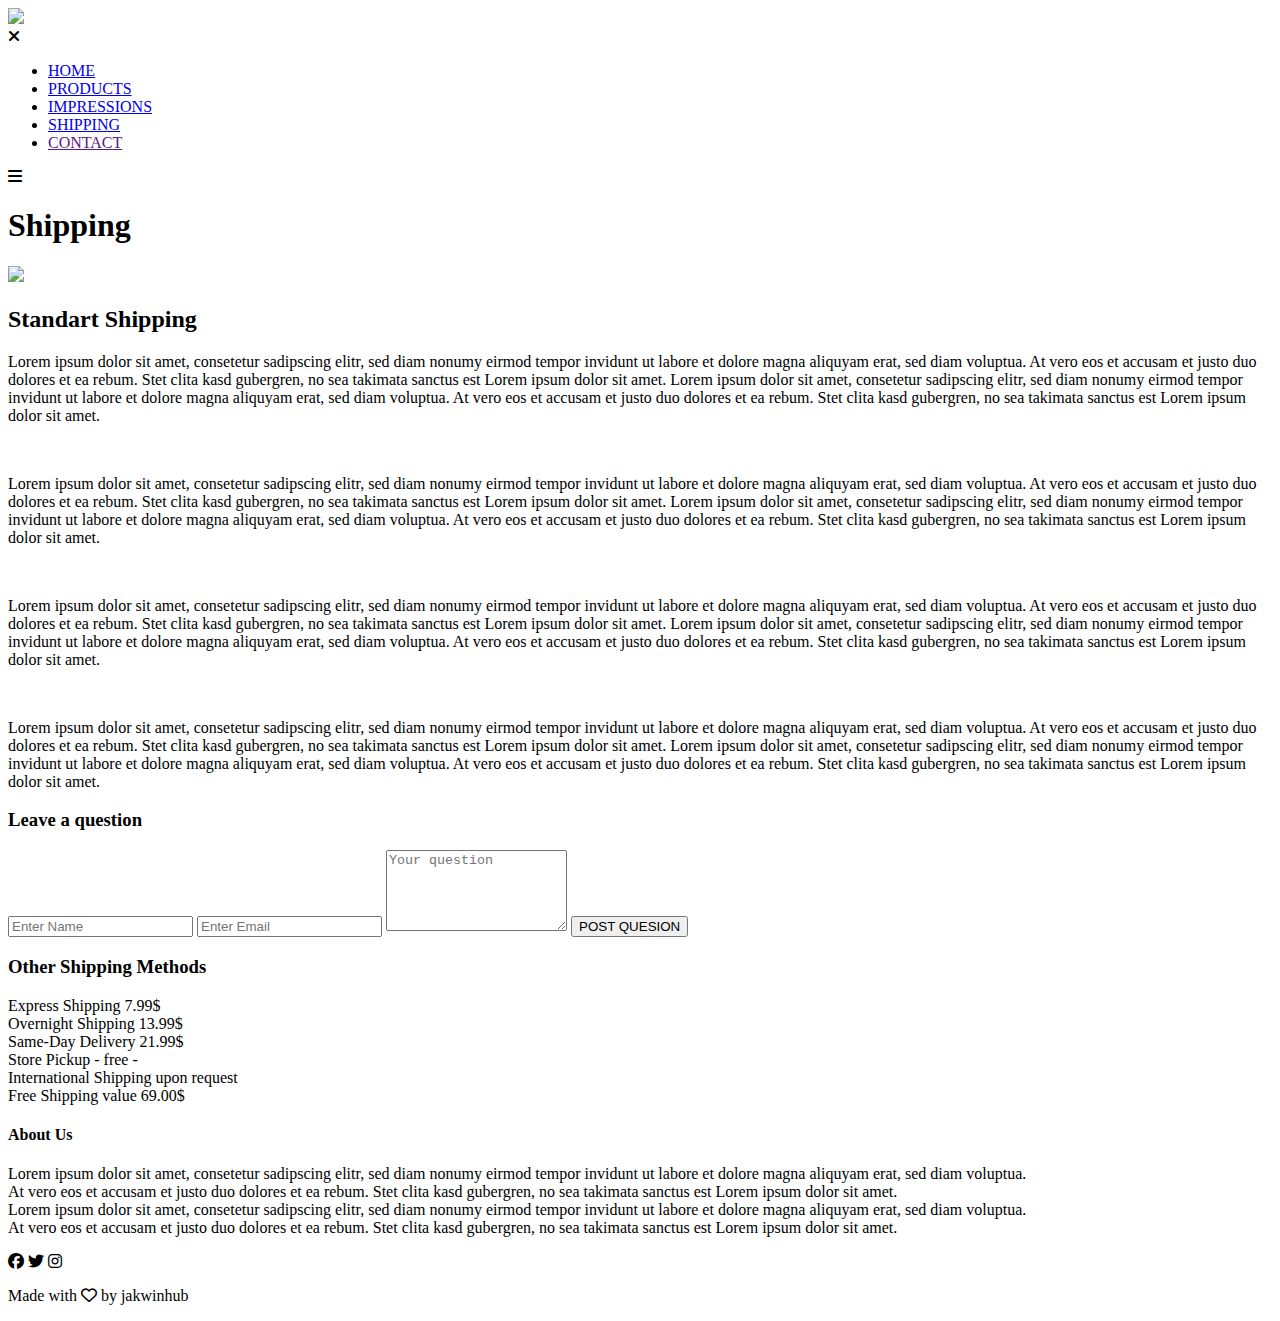
==== webshop-website/shipping.html @ 315cf11f "Add Shipping page" ====
<!DOCTYPE html>
<html>
<head>
    <meta name="viewport" content="with=device-width, initial-scale=1.0">
    <title>Webshop Website Design</title>
    <link rel="stylesheet" href="style.css">
    <link rel="preconnect" href="https://fonts.googleapis.com">
    <link rel="preconnect" href="https://fonts.gstatic.com" crossorigin>
    <link href="https://fonts.googleapis.com/css2?family=Poppins:wght@100;200;300;400;600;700&display=swap" rel="stylesheet">
    <link rel="stylesheet" href="https://cdnjs.cloudflare.com/ajax/libs/font-awesome/6.4.0/css/all.min.css"></head>
<body>
    <section class="sub-header">
        <nav>
            <a href="index.html"><img src="images/logo.png"></a>
                <div class="nav-links" id="navLinks">
                    <i class="fa fa-times" onclick="hideMenu()"></i>
                    <ul>
                        <li><a href="index.html">HOME</a></li>
                        <li><a href="products.html">PRODUCTS</a></li>
                        <li><a href="impressions.html">IMPRESSIONS</a></li>
                        <li><a href="shipping.html">SHIPPING</a></li>
                        <li><a href="">CONTACT</a></li>
                    </ul>
                </div>
                <i class="fa fa-bars" onclick="showMenu()"></i>
        </nav>
    <h1>Shipping</h1>
    
    </section>

<!------ Shipping content ------>
<section class="shipping content">
    <div class="row">
        <div class="shipping-left">
            <img src="images/parcels.jpg">
            <h2>Standart Shipping</h2>
            <p>Lorem ipsum dolor sit amet, consetetur sadipscing elitr, sed diam nonumy eirmod tempor invidunt ut labore et dolore magna aliquyam erat, sed diam voluptua. At vero eos et accusam et justo duo dolores et ea rebum. Stet clita kasd gubergren, no sea takimata sanctus est Lorem ipsum dolor sit amet. Lorem ipsum dolor sit amet, consetetur sadipscing elitr, sed diam nonumy eirmod tempor invidunt ut labore et dolore magna aliquyam erat, sed diam voluptua. At vero eos et accusam et justo duo dolores et ea rebum. Stet clita kasd gubergren, no sea takimata sanctus est Lorem ipsum dolor sit amet.</p>
            <br>
            <p>Lorem ipsum dolor sit amet, consetetur sadipscing elitr, sed diam nonumy eirmod tempor invidunt ut labore et dolore magna aliquyam erat, sed diam voluptua. At vero eos et accusam et justo duo dolores et ea rebum. Stet clita kasd gubergren, no sea takimata sanctus est Lorem ipsum dolor sit amet. Lorem ipsum dolor sit amet, consetetur sadipscing elitr, sed diam nonumy eirmod tempor invidunt ut labore et dolore magna aliquyam erat, sed diam voluptua. At vero eos et accusam et justo duo dolores et ea rebum. Stet clita kasd gubergren, no sea takimata sanctus est Lorem ipsum dolor sit amet.</p>
            <br>
            <p>Lorem ipsum dolor sit amet, consetetur sadipscing elitr, sed diam nonumy eirmod tempor invidunt ut labore et dolore magna aliquyam erat, sed diam voluptua. At vero eos et accusam et justo duo dolores et ea rebum. Stet clita kasd gubergren, no sea takimata sanctus est Lorem ipsum dolor sit amet. Lorem ipsum dolor sit amet, consetetur sadipscing elitr, sed diam nonumy eirmod tempor invidunt ut labore et dolore magna aliquyam erat, sed diam voluptua. At vero eos et accusam et justo duo dolores et ea rebum. Stet clita kasd gubergren, no sea takimata sanctus est Lorem ipsum dolor sit amet.</p>
            <br>
            <p>Lorem ipsum dolor sit amet, consetetur sadipscing elitr, sed diam nonumy eirmod tempor invidunt ut labore et dolore magna aliquyam erat, sed diam voluptua. At vero eos et accusam et justo duo dolores et ea rebum. Stet clita kasd gubergren, no sea takimata sanctus est Lorem ipsum dolor sit amet. Lorem ipsum dolor sit amet, consetetur sadipscing elitr, sed diam nonumy eirmod tempor invidunt ut labore et dolore magna aliquyam erat, sed diam voluptua. At vero eos et accusam et justo duo dolores et ea rebum. Stet clita kasd gubergren, no sea takimata sanctus est Lorem ipsum dolor sit amet.</p>
        
            <div class="faq-box">
                <h3>Leave a question</h3>
                <form class="faq-form">
                    <input type="text" placeholder="Enter Name">
                    <input type="email" placeholder="Enter Email">
                    <textarea rows="5" placeholder="Your question"></textarea>
                    <button type="submit" class="hero-btn red-btn">POST QUESION</button>
                </form>
            </div>
        
        </div>
        <div class="shipping-right">
            <h3>Other Shipping Methods</h3>
            <div>
                <span>Express Shipping</span>
                <span>7.99$</span>
            </div>
            <div>
                <span>Overnight Shipping</span>
                <span>13.99$</span>
            </div>
            <div>
                <span>Same-Day Delivery</span>
                <span>21.99$</span>
            </div>
            <div>
                <span>Store Pickup</span>
                <span>- free -</span>
            </div>
            <div>
                <span>International Shipping</span>
                <span>upon request</span>
            </div>
            <div>
                <span>Free Shipping</span>
                <span>value 69.00$</span>
            </div>
        </div>
    </div>
</section>


<!------ Footer ------>

<section class="footer">
    <h4>About Us</h4>
    <p>Lorem ipsum dolor sit amet, consetetur sadipscing elitr, sed diam nonumy eirmod tempor invidunt ut labore et dolore magna aliquyam erat, sed diam voluptua. <br> At vero eos et accusam et justo duo dolores et ea rebum. Stet clita kasd gubergren, no sea takimata sanctus est Lorem ipsum dolor sit amet. <br> Lorem ipsum dolor sit amet, consetetur sadipscing elitr, sed diam nonumy eirmod tempor invidunt ut labore et dolore magna aliquyam erat, sed diam voluptua. <br> At vero eos et accusam et justo duo dolores et ea rebum. Stet clita kasd gubergren, no sea takimata sanctus est Lorem ipsum dolor sit amet.</p>
    <div class="icons">
        <i class="fa-brands fa-facebook"></i>
        <i class="fa-brands fa-twitter"></i>
        <i class="fa-brands fa-instagram"></i>
    </div>
    <p>Made with    <i class="fa-regular fa-heart"></i>     by jakwinhub</p>
</section>



<!-------- JavaScript for Toggle Menu ------->
<script>
    var navLinks = document.getElementById("navLinks");

    function showMenu() {
        navLinks.style.right = "0";
    }

    function hideMenu() {
        navLinks.style.right = "-200px";
    }
</script>

</body>
</html>
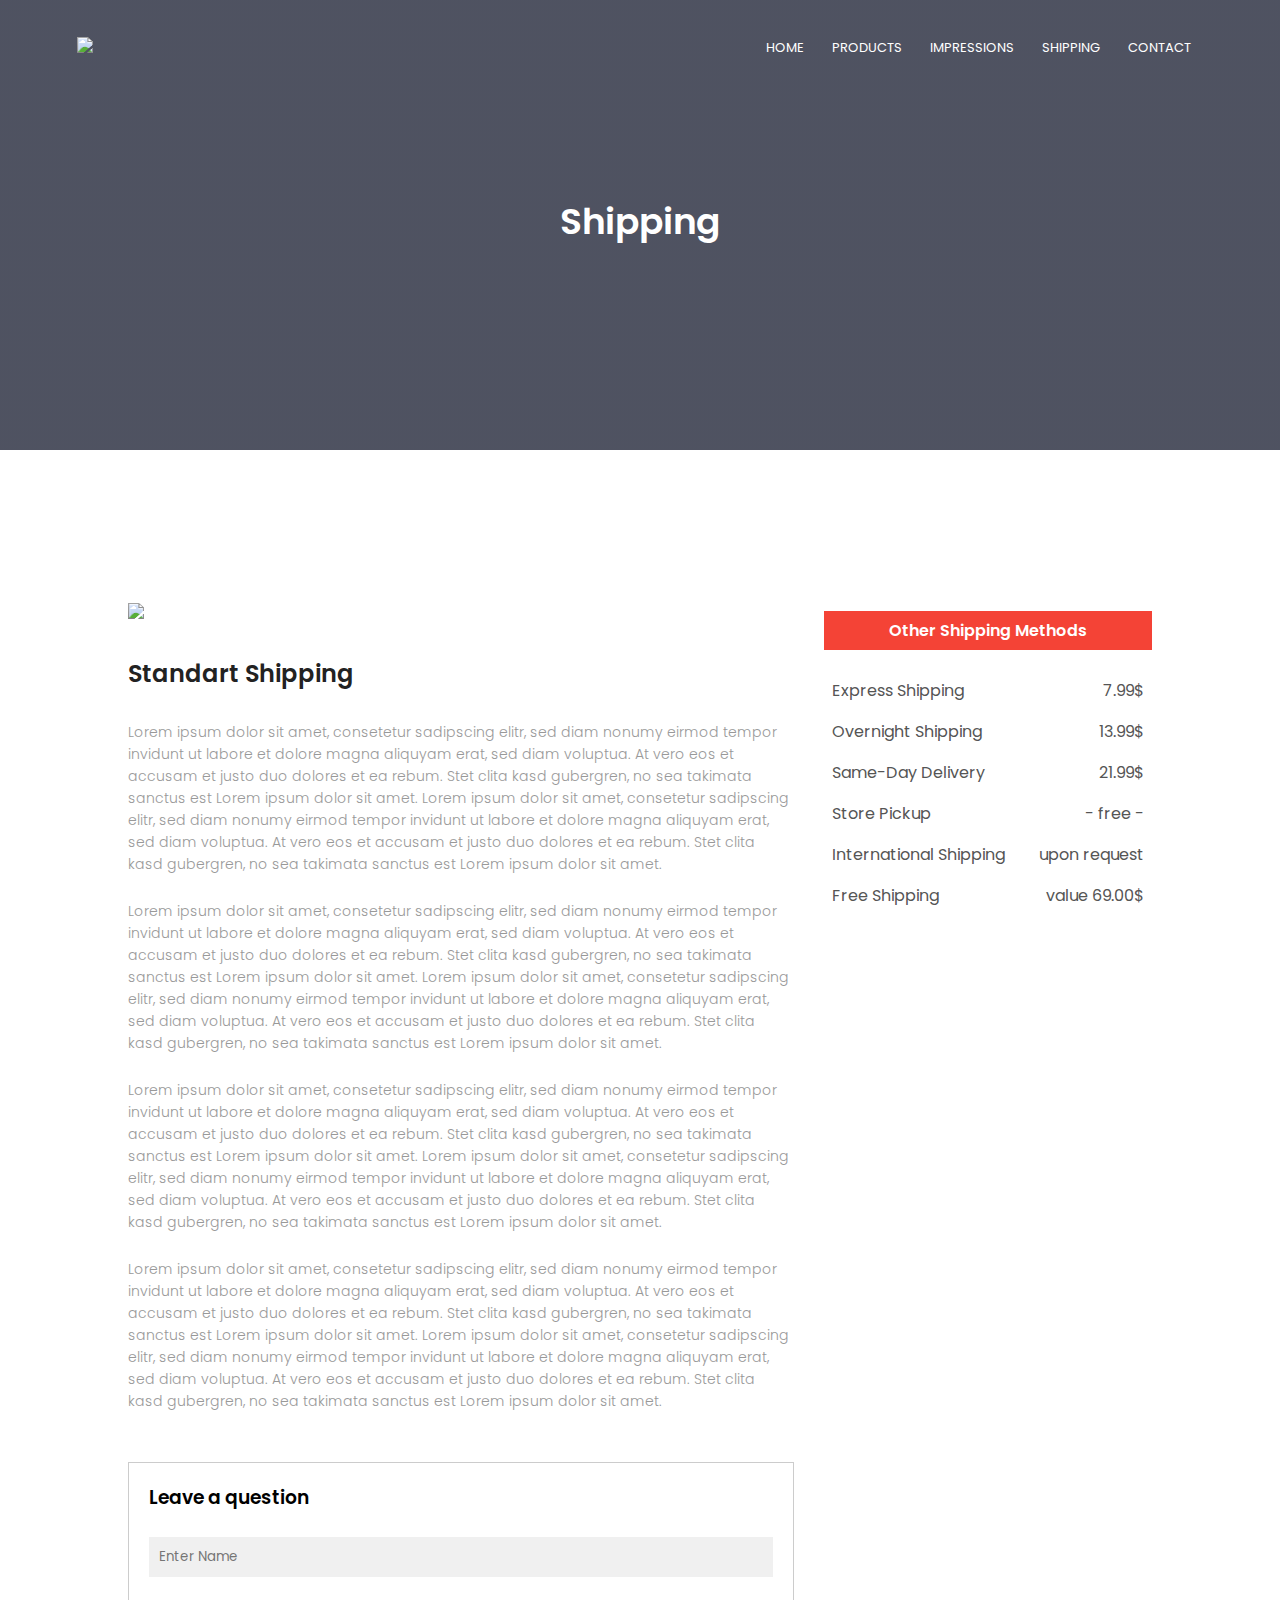
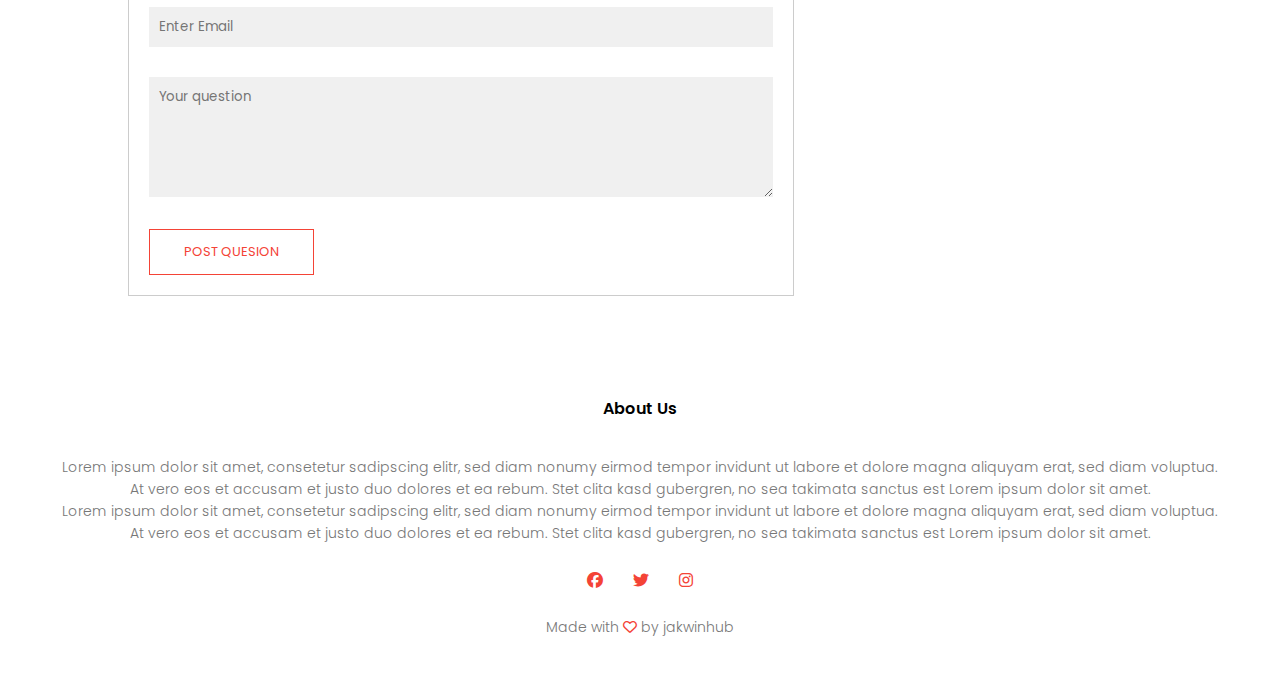
==== commit 2920288d: "Add contact page and php file for faq" ====
--- a/webshop-website/shipping.html
+++ b/webshop-website/shipping.html
@@ -19,7 +19,7 @@
                         <li><a href="products.html">PRODUCTS</a></li>
                         <li><a href="impressions.html">IMPRESSIONS</a></li>
                         <li><a href="shipping.html">SHIPPING</a></li>
-                        <li><a href="">CONTACT</a></li>
+                        <li><a href="contact.html">CONTACT</a></li>
                     </ul>
                 </div>
                 <i class="fa fa-bars" onclick="showMenu()"></i>
--- a/webshop-website/style.css
+++ b/webshop-website/style.css
@@ -0,0 +1,496 @@
+*{
+    margin: 0;
+    padding: 0;
+    font-family: 'Poppins', sans-serif;
+}
+
+/*---- header ----*/
+
+.header{
+    min-height: 100vh;
+    width: 100%;
+    background-image: linear-gradient(rgba(4,9,30,0.7),rgba(4,9,30,0.7)),url(images/banner.jpg);
+    background-position: center;
+    background-size: cover;
+    position: relative;
+}
+
+/*---- navigation ----*/
+
+nav{
+    display: flex;
+    padding: 2% 6%;
+    justify-content: space-between;
+    align-items: center;
+}
+nav img{
+    width: 150px;
+}
+.nav-links{
+    flex: 1;
+    text-align: right;
+}
+.nav-links ul li{
+    list-style-type: none;
+    display: inline-block;
+    padding: 8px 12px;
+    position: relative;
+}
+.nav-links ul li a{
+    color: #fff;
+    text-decoration: none;
+    font-size: 13px;
+}
+.nav-links ul li::after{
+    content: '';
+    width: 0%;
+    height: 2px;
+    background: #f44336;
+    display: block;
+    margin: auto;
+    transition: 0.5s;
+}
+.nav-links ul li:hover::after{
+    width: 100%;
+
+}
+
+/*---- text box ----*/
+
+.text-box{
+    width: 90%;
+    color: #fff;
+    position: absolute;
+    top: 50%;
+    left: 50%;
+    transform: translate(-50%,-50%);
+    text-align: center;
+}
+.text-box h1{
+    font-size: 62px;
+}
+.text-box p{
+    margin: 10px 0 40px;
+    font-size: 14px;
+    color: #fff;
+}
+
+/*---- button front page ----*/
+
+.hero-btn{
+    display: inline-block;
+    text-decoration: none;
+    color: #fff;
+    border: 1px solid #fff;
+    padding: 12px 34px;
+    font-size: 13px;
+    background: transparent;
+    position: relative;
+    cursor: pointer;
+}
+
+.hero-btn:hover{
+    border: 1px solid #f44336;
+    background: #f44336;
+    transition: 1s;
+}
+
+/*---- menu icon ----*/
+
+nav .fa{
+    display: none;
+}
+
+/*---- settings mobile devices ----*/
+
+@media (max-width: 700px) {
+    .text-box h1{
+        font-size: 20px;
+    }
+    .nav-links ul al{
+        display: block;
+    }
+    .nav-links{
+        position: fixed;
+        background: #f44336;
+        height: 100vh;
+        width: 200px;
+        top: 0;
+        right: -200px;
+        text-align: left;
+        z-index: 2;
+        transition: 1s;
+    }
+    nav .fa{
+        display: block;
+        color: #fff;
+        margin: 22px;
+        font-size: 22px;
+        cursor: pointer;
+    }
+    .nav-links ul{
+        padding: 30px;
+    }
+}
+
+/*----- products -----*/
+
+.products{
+    width: 80%;
+    margin: auto;
+    text-align: center;
+    padding-top: 100px;
+}
+h1{
+    font-size: 36px;
+    font-weight: 600;
+}
+p{
+    color: #777;
+    font-size: 14px;
+    font-weight: 300;
+    line-height: 22px;
+    padding: 10px;
+}
+.row{
+    margin-top: 5%;
+    display: flex;
+    justify-content: space-between;
+}
+.products-column{
+    flex-basis: 31%;
+    background: #fff3f3;
+    border-radius: 10px;
+    margin-bottom: 5%;
+    padding: 60px 12px;
+    box-sizing: border-box;
+}
+h3{
+    text-align: center;
+    font-weight: 600;
+    margin: 10px 0;
+}
+.products-column:hover{
+    box-shadow: 0 0 20px 0px rgba(0, 0, 0, 0.2);
+}
+@media (max-width: 700px) {
+    .row{
+        flex-direction: column;
+    };
+}
+
+/*----- impressions -----*/
+
+.impressions{
+    width: 80%;
+    margin: auto;
+    text-align: center;
+    padding-top: 50px;
+}
+.impressions-column{
+    flex-basis: 32%;
+    border-radius: 10px;
+    margin-bottom: 30px;
+    position: relative;
+    overflow: hidden;
+}
+.impressions-column img{
+    width: 100%;
+    display: block;
+}
+.layer{
+background: transparent;
+    height: 100%;
+    width: 100%;
+    position: absolute;
+    top: 0;
+    left: 0;
+    transition: 0.5s;
+}
+.layer:hover{
+    background: rgba(102, 98, 98, 0.7);
+}
+.layer h3{
+    width: 100%;
+    font-weight: 500;
+    color: #ffffff;
+    font-size: 26px;
+    bottom: 0;
+    left: 50%;
+    transform: translateX(-50%);
+    position: absolute;
+    opacity: 0;
+    transition: 0.5s;
+}
+.layer:hover h3{
+    bottom: 49%;
+    opacity: 1;
+}
+
+/*----- shipping -----*/
+
+.shipping{
+    width: 80%;
+    margin: auto;
+    text-align: center;
+    padding-top: 100px;
+}
+.shipping-column{
+    flex-basis: 31%;
+    border-radius: 10px;
+    margin-bottom: 5%;
+    text-align: left;
+}
+.shipping-column img{
+    width: 100%;
+    border-radius: 10px;
+}
+.shipping-coulumn p{
+    padding: 0;
+}
+.shipping-column h3{
+    margin-top: 16px;
+    margin-bottom: 15px;
+    text-align: left;
+}
+
+/*----- reviews  -----*/
+
+.review{
+    width: 80%;
+    margin: auto;
+    padding-top: 100px;
+    text-align: center;
+}
+.review-column{
+    flex-basis: 44%;
+    border-radius: 10px;
+    margin-bottom: 5%;
+    text-align: left;
+    background: #fff3f3;
+    padding: 25px;
+    cursor: pointer;
+    display: flex;
+}
+.review-column img{
+    height: 40px;
+    margin-left: 5px;
+    margin-right: 30px;
+    border-radius: 50%;
+}
+.review-column p{
+    padding: 0;
+}
+.review-column h3{
+    margin-top: 15px;
+    text-align: left;
+}
+.review-column .fa{
+    color: #a299a3;
+}
+@media (max-width: 700px) {
+    .review-column img{
+        margin-left: 0px;
+        margin-right: 15px;
+    }
+}
+
+/*----- cta  -----*/
+.cta{
+    margin: 100px auto;
+    width: 80%;
+    background-image: linear-gradient(rgba(0,0,0,0.7),rgba(0,0,0,0.7)), url(images/banner2.jpg);
+    background-position: center;
+    background-size: cover;
+    border-radius: 10px;
+    text-align: center;
+    padding: 100px 0;
+}
+.cta h1{
+    color: #fff;
+    margin-bottom: 40px;
+    padding: 0;
+}
+@media (max-width: 700px) {
+    .cta h1{
+        font-size: 24px;
+    }
+}
+
+/*----- footer  -----*/
+
+.footer{
+    width: 100%;
+    text-align: center;
+    padding: 30px 0;
+}
+.footer h4{
+    margin-bottom: 25px;
+    margin-top: 20px;
+    font-weight: 600;
+}
+.icons .fa-brands{
+    color: #f44336;
+    margin: 0 13px;
+    cursor: pointer;
+    padding: 18px 0;
+}
+.fa-heart{
+    color: #f44336;
+}
+
+/*----- products page  -----*/
+.sub-header {
+    height: 50vh;
+    width: 100%;
+    background-image: linear-gradient(rgba(4,9,30,0.7),rgba(4,9,30,0.7)), url(images/background.jpg);
+    background-position: center;
+    background-size: cover;
+    text-align: center;
+    color: #fff;
+}
+.sub-header h1{
+    margin-top: 100px;
+}
+
+.products-display{
+    width: 80%;
+    margin: auto;
+    padding-top: 80px;
+    padding-bottom: 50px;
+}
+.products-d-column{
+    flex-basis: 48%;
+    padding: 30px 2px;
+}
+.products-display img{
+    width: 100%;
+}
+.products-d-column h1{
+    padding-top: 0;
+}
+.products-d-column p{
+    padding: 15px 0 25px;
+}
+
+.red-btn {
+    border: 1px solid #f44336;
+    background: transparent;
+    color: #f44336;
+}
+.red-btn:hover{
+    color: #fff;
+}
+
+/*----- shipping page  -----*/
+.shipping-content{
+    width: 80%;
+    margin: auto;
+    padding: 60px 0;
+}
+.shipping-left{
+    flex-basis: 65%;
+    text-align: left;
+}
+.shipping-left img{
+    width: 100%;
+}
+.shipping-left h2{
+    color: #222;
+    font-weight: 600;
+    margin: 30px 0;
+}
+.shipping-left p{
+    color: #999;
+    padding: 0;
+}
+.shipping-right{
+    flex-basis: 32%;
+}
+.shipping-right h3{
+    background: #f44336;
+    color: #fff;
+    padding: 7px 0;
+    font-size: 16px;
+    margin-bottom: 20px;
+}
+.shipping-right div{
+    display: flex;
+    align-items: center;
+    justify-content: space-between;
+    color: #555;
+    padding: 8px;
+    box-sizing: border-box;
+}
+.faq-box{
+    border: 1px solid #ccc;
+    margin: 50px 0;
+    padding: 10px 20px;
+}
+.faq-box h3{
+    text-align: left;
+}
+.faq-form input, .faq-form textarea{
+    width: 100%;
+    padding: 10px;
+    margin: 15px 0;
+    box-sizing: border-box;
+    border: none;
+    outline: none;
+    background: #f0f0f0;
+}
+.faq-form button{
+    margin: 10px 0;
+}
+@media (max-width:700px) {
+    .sub-header h1{
+        font-size: 24px;
+    }
+}
+
+/*----- contact page  -----*/
+.location{
+    width: 80%;
+    margin: auto;
+    padding: 80px 0;
+}
+.location iframe{
+    width: 100%;
+}
+.contact-us{
+    width: 80%;
+    margin: auto;
+}
+.contact-column{
+    flex-basis: 48%;
+    margin-bottom: 30px;
+}
+.contact-column div{
+    display: flex;
+    align-items: center;
+    margin-bottom: 40px;
+}
+.contact-column div .fa{
+    font-size: 28px;
+    color: #000000;
+    margin: 10px;
+    margin-right: 30px;
+}
+.contact-column div p{
+    padding: 0;
+}
+.contact-column div h5{
+    font-size: 20px;
+    margin-bottom: 5px;
+    color: #555;
+    font-weight: 400;
+}
+.contact-column input, .contact-column textarea{
+    width: 100%;
+    padding: 15px;
+    margin-bottom: 17px;
+    outline: none;
+    border: 1px solid #ccc;
+    box-sizing: border-box;
+}
+
